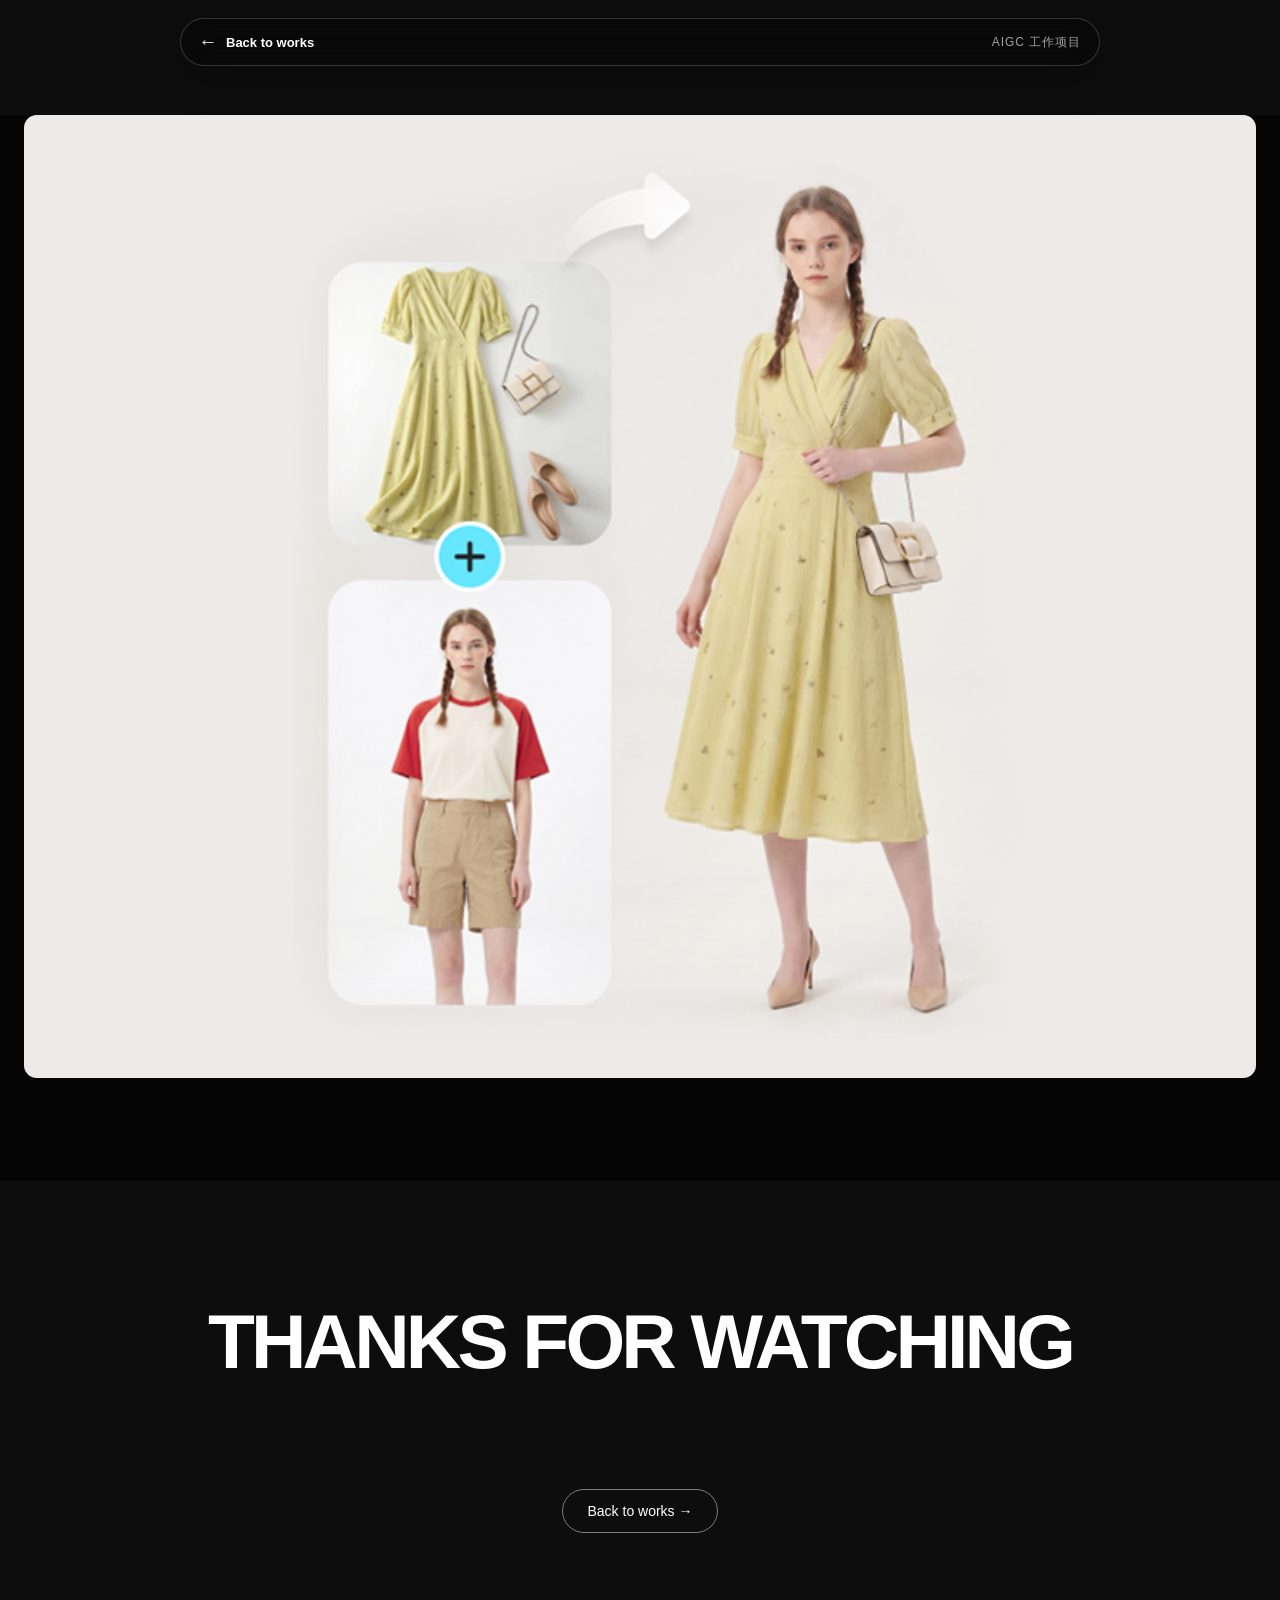
==== aigc-detail.html @ 7c3661b8 "Summary (required) first commit" ====
<!DOCTYPE html>
<html lang="zh-CN">
  <head>
    <meta charset="UTF-8" />
    <meta name="viewport" content="width=device-width, initial-scale=1.0" />
    <meta name="description" content="AIGC 工作项目详情" />
    <title>AIGC 工作项目</title>
    <link rel="stylesheet" href="./pet-detail.css?v=0722-aigc-placeholder" />
    <style>
      body {
        background: #050505;
      }

      .aigc-placeholder-gallery {
        width: min(1280px, calc(100vw - 48px));
        margin: clamp(92px, 9vw, 150px) auto clamp(72px, 8vw, 120px);
      }

      .aigc-placeholder-gallery img {
        display: block;
        width: 100%;
        height: auto;
        border-radius: clamp(12px, 1vw, 20px);
        background: #111;
      }
    </style>
  </head>
  <body>
    <header class="detail-nav">
      <a href="./index.html#archive" aria-label="Back to works">
        <span aria-hidden="true">←</span>
        Back to works
      </a>
      <p>AIGC 工作项目</p>
    </header>

    <main class="aigc-placeholder-gallery" aria-label="AIGC 工作项目详情">
      <img src="./assets/aigc-detail/aigc-placeholder.png" alt="AIGC 工作项目占位详情图" />
    </main>

    <footer class="detail-footer">
      <p>THANKS FOR WATCHING</p>
      <a href="./index.html#archive">Back to works →</a>
    </footer>
  </body>
</html>
---- pet-detail.css ----
:root {
  color-scheme: dark;
  background: #0d0d0d;
  font-family: Arial, "Microsoft YaHei", sans-serif;
}

* {
  box-sizing: border-box;
}

html {
  scroll-behavior: smooth;
  background: #0d0d0d;
}

body {
  margin: 0;
  overflow-x: hidden;
  background: #0d0d0d;
  color: #fff;
}

a {
  color: inherit;
  text-decoration: none;
}

.detail-nav {
  position: fixed;
  top: 18px;
  left: 50%;
  z-index: 10;
  display: flex;
  align-items: center;
  justify-content: space-between;
  width: min(920px, calc(100vw - 36px));
  height: 48px;
  padding: 0 18px;
  border: 1px solid rgba(255, 255, 255, 0.18);
  border-radius: 999px;
  background: rgba(8, 8, 8, 0.68);
  box-shadow: 0 14px 40px rgba(0, 0, 0, 0.24);
  transform: translateX(-50%);
  backdrop-filter: blur(16px);
}

.detail-nav a {
  display: inline-flex;
  align-items: center;
  gap: 8px;
  font-size: 13px;
  font-weight: 700;
}

.detail-nav a span {
  font-size: 19px;
}

.detail-nav p {
  margin: 0;
  color: rgba(255, 255, 255, 0.62);
  font-size: 12px;
  letter-spacing: 0.08em;
  text-transform: uppercase;
}

.project-gallery {
  width: min(1400px, 100%);
  margin: 0 auto;
  background: #111;
}

.project-gallery img {
  display: block;
  width: 100%;
  height: auto;
  margin: 0;
}

body.is-more-gallery-detail {
  background: #050505;
}

body.is-drag-gallery-detail {
  overflow: hidden;
  background: #000;
}

body.is-drag-gallery-detail .detail-nav,
body.is-drag-gallery-detail .detail-footer {
  display: none;
}

.project-gallery.more-gallery {
  width: min(1520px, calc(100vw - 64px));
  min-height: 100vh;
  padding: clamp(72px, 8vw, 132px) 0 clamp(64px, 9vw, 140px);
  background:
    radial-gradient(circle at 50% 0%, rgba(190, 255, 78, 0.09), transparent 28%),
    #050505;
  column-count: 3;
  column-gap: clamp(18px, 2vw, 32px);
}

.project-gallery.more-gallery::before {
  content: attr(data-title);
  display: block;
  margin: 0 0 clamp(28px, 5vw, 76px);
  color: rgba(255, 255, 255, 0.92);
  font-size: clamp(38px, 7vw, 112px);
  font-weight: 300;
  line-height: 0.92;
  letter-spacing: -0.07em;
  column-span: all;
}

.more-gallery-item {
  display: inline-block;
  width: 100%;
  margin: 0 0 clamp(18px, 2vw, 32px);
  overflow: hidden;
  border: 1px solid rgba(255, 255, 255, 0.08);
  border-radius: clamp(18px, 2vw, 30px);
  background: rgba(255, 255, 255, 0.05);
  box-shadow: 0 26px 80px rgba(0, 0, 0, 0.35);
  break-inside: avoid;
}

.more-gallery-item img {
  width: 100%;
  transition:
    transform 0.55s ease,
    filter 0.55s ease;
}

.more-gallery-item:hover img {
  transform: scale(1.035);
  filter: brightness(1.08);
}

.project-gallery.drag-gallery {
  position: relative;
  width: 100vw;
  height: 100vh;
  min-height: 720px;
  overflow: hidden;
  background:
    radial-gradient(circle at 50% 45%, rgba(255, 255, 255, 0.04), transparent 34%),
    #000;
  cursor: grab;
  touch-action: none;
  user-select: none;
}

.project-gallery.drag-gallery.is-dragging {
  cursor: grabbing;
}

.project-gallery.drag-gallery::before {
  content: "";
  position: absolute;
  inset: 0;
  z-index: 2;
  pointer-events: none;
  background:
    linear-gradient(90deg, #000 0%, transparent 8%, transparent 92%, #000 100%),
    linear-gradient(180deg, #000 0%, transparent 10%, transparent 90%, #000 100%);
}

.drag-gallery-track {
  position: absolute;
  top: 0;
  left: 0;
  width: var(--track-width);
  height: var(--track-height);
  will-change: transform;
}

.drag-gallery-item {
  position: absolute;
  top: var(--y);
  left: var(--x);
  z-index: 1;
  display: grid;
  place-items: center;
  width: var(--w);
  height: var(--w);
  margin: 0;
  border-radius: clamp(14px, 1.8vw, 28px);
  transform-origin: 50% 50%;
  transition:
    transform 0.34s cubic-bezier(0.2, 0.8, 0.2, 1),
    filter 0.34s ease;
  will-change: transform;
}

.drag-gallery-item:hover {
  z-index: 5;
  transform: scale(1.06);
  filter: brightness(1.08);
}

.drag-gallery-item img {
  display: block;
  width: 100%;
  height: 100%;
  border-radius: inherit;
  object-fit: contain;
  pointer-events: none;
  user-select: none;
  -webkit-user-drag: none;
  filter: drop-shadow(0 22px 34px rgba(0, 0, 0, 0.36));
}

.detail-empty {
  margin: 0;
  padding: 30vh 24px;
  color: rgba(255, 255, 255, 0.58);
  font-size: 16px;
  text-align: center;
}

.detail-footer {
  display: grid;
  place-items: center;
  min-height: 52vh;
  padding: 80px 24px;
  background: #0d0d0d;
  text-align: center;
}

.detail-footer p {
  margin: 0;
  font-size: clamp(36px, 6vw, 96px);
  font-weight: 800;
  letter-spacing: -0.05em;
}

.detail-footer a {
  margin-top: 30px;
  padding: 13px 24px;
  border: 1px solid rgba(255, 255, 255, 0.45);
  border-radius: 999px;
  font-size: 14px;
}

body.is-embedded .detail-nav,
body.is-embedded .detail-footer {
  display: none;
}

@media (max-width: 980px) {
  .project-gallery.more-gallery {
    width: calc(100vw - 36px);
    column-count: 2;
  }
}

@media (max-width: 640px) {
  .detail-nav {
    top: 10px;
    width: calc(100vw - 20px);
  }

  .detail-nav p {
    display: none;
  }

  .project-gallery {
    width: 100vw;
  }

  .project-gallery.drag-gallery {
    min-height: 100vh;
  }

  .project-gallery.more-gallery {
    width: calc(100vw - 28px);
    column-count: 1;
  }
}
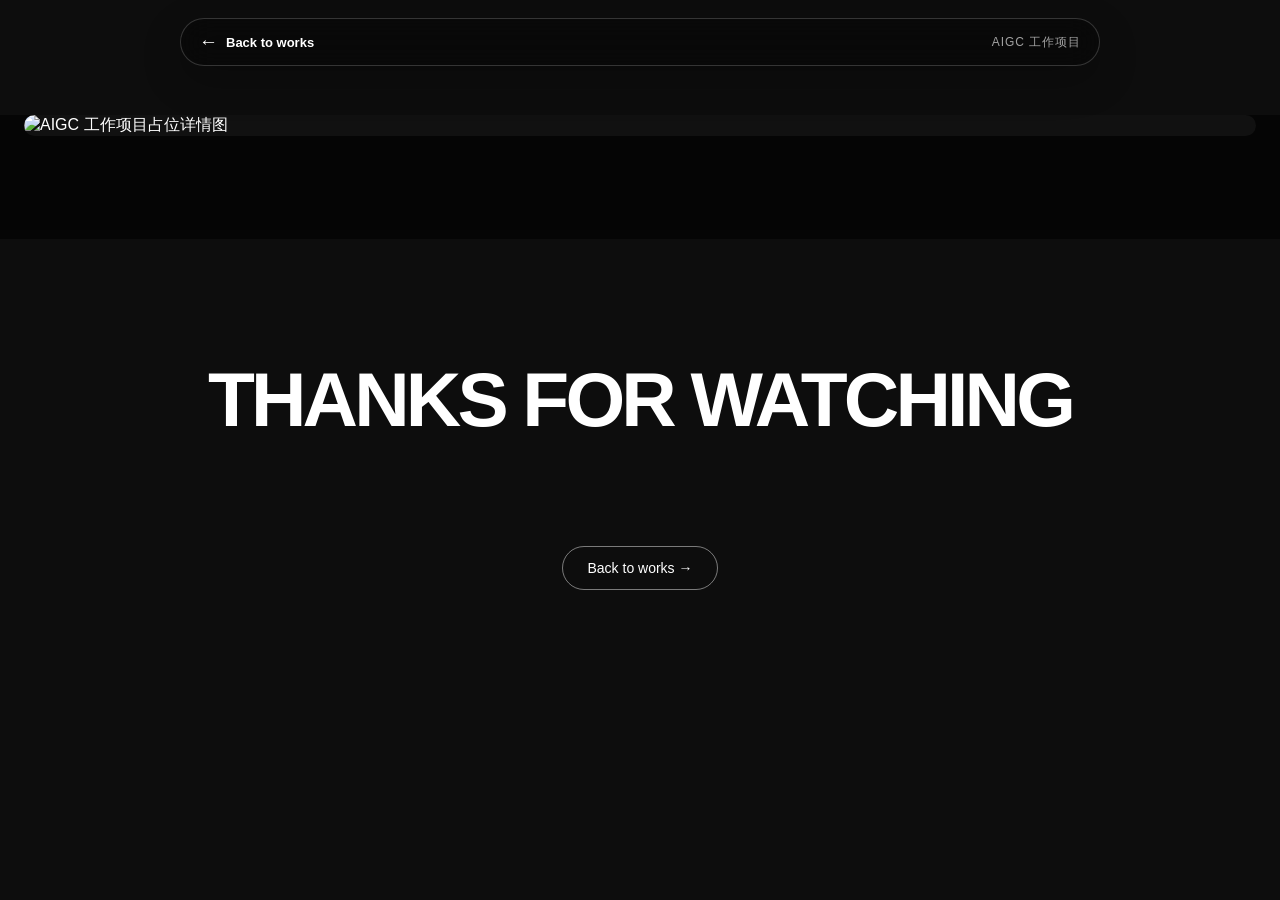
==== commit 78311075: "png 改成 jpg png 改成 jpg" ====
--- a/aigc-detail.html
+++ b/aigc-detail.html
@@ -6,6 +6,7 @@
     <meta name="description" content="AIGC 工作项目详情" />
     <title>AIGC 工作项目</title>
     <link rel="stylesheet" href="./pet-detail.css?v=0722-aigc-placeholder" />
+    <script src="./asset-fallback.js"></script>
     <style>
       body {
         background: #050505;
@@ -35,7 +36,7 @@
     </header>
 
     <main class="aigc-placeholder-gallery" aria-label="AIGC 工作项目详情">
-      <img src="./assets/aigc-detail/aigc-placeholder.png" alt="AIGC 工作项目占位详情图" />
+      <img src="./assets/aigc-detail/aigc-placeholder.jpg" alt="AIGC 工作项目占位详情图" />
     </main>
 
     <footer class="detail-footer">
--- a/pet-detail.css
+++ b/pet-detail.css
@@ -70,11 +70,23 @@
   background: #111;
 }
 
-.project-gallery img {
+.project-gallery img,
+.project-gallery video {
   display: block;
   width: 100%;
   height: auto;
   margin: 0;
+}
+
+.project-gallery video {
+  background: #000;
+  pointer-events: none;
+}
+
+.project-gallery video::-webkit-media-controls,
+.project-gallery video::-webkit-media-controls-enclosure,
+.project-gallery video::-webkit-media-controls-panel {
+  display: none !important;
 }
 
 body.is-more-gallery-detail {
@@ -126,14 +138,16 @@
   break-inside: avoid;
 }
 
-.more-gallery-item img {
+.more-gallery-item img,
+.more-gallery-item video {
   width: 100%;
   transition:
     transform 0.55s ease,
     filter 0.55s ease;
 }
 
-.more-gallery-item:hover img {
+.more-gallery-item:hover img,
+.more-gallery-item:hover video {
   transform: scale(1.035);
   filter: brightness(1.08);
 }
